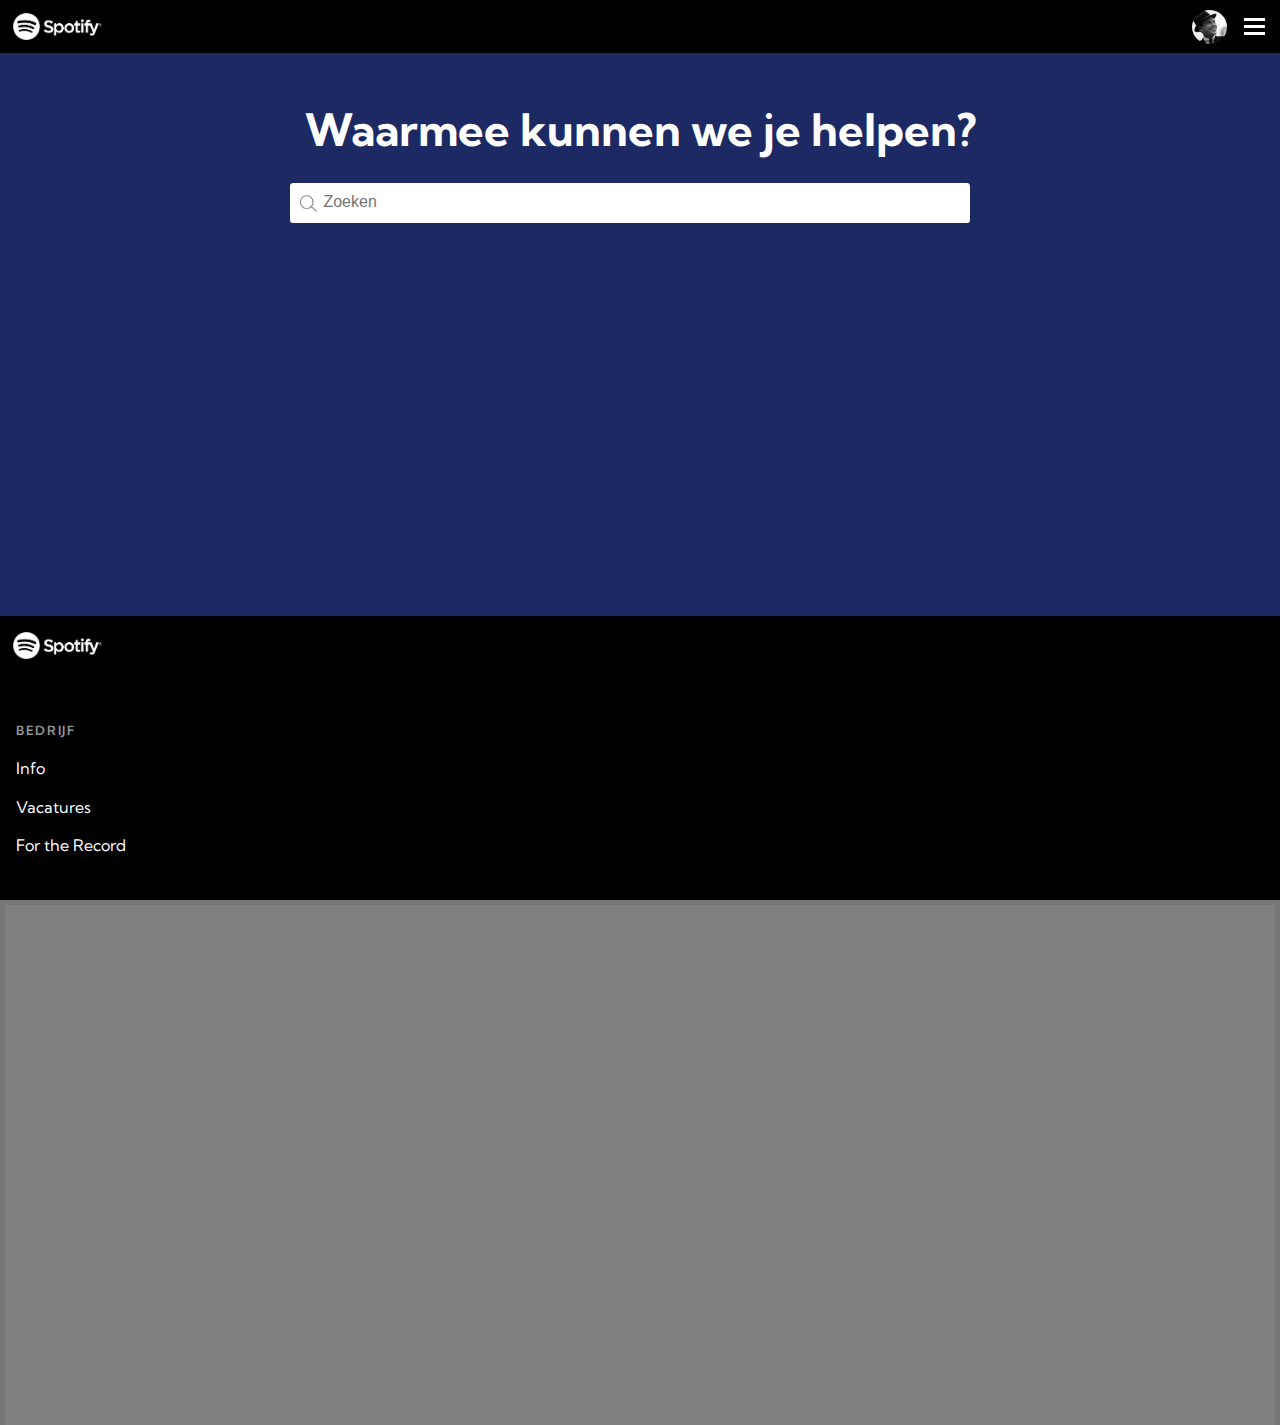
==== help.html @ d17cdfac "Add files via upload" ====
<!doctype html>
<html lang="nl">

<head>
	<meta charset="UTF-8">
	<meta name="author" content="jouw naam">
	<meta name="viewport" content="width=device-width, initial-scale=1">
	<link href="https://fonts.googleapis.com/css2?family=Kumbh+Sans:wght@300;400;700&display=swap" rel="stylesheet">
	<link href="styles/style.css" rel="stylesheet">

	<title>Frontend Tim de Roller</title>

</head>

<body>

	<header>
		<ul>
			<li>
				<a href="index.html">
					<img src="images/logo.png">
				</a>
			</li>
			<li>
				<img src="images/maggnessidon.jpg">
			</li>
			<li>
				<button id="burgermenu">
					<div id="burger1" class="burger1"></div>
					<div id="burger2" class="burger2"></div>
					<div id="burger3" class="burger3"></div>
				</button>
			</li>
		</ul>
			<nav id="menu" class="klapmenudicht">
				<a href="help.html">
					<h3>Help</h3>
				</a>
				<img src="images/logo.png">
			</nav>

			<div id="bars" class="barsclass"><img class="barsimg" src="images/barz.png"></div>
			<div id="deur1a" class="deur1aclass"></div>
			<div id="deur1b" class="deur1bclass"></div>
			<div id="deur2a" class="deur2aclass"></div>
			<div id="deur2b" class="deur2bclass"></div>

	</header>

	<main id="page2">

		<section class="section1">

			<section>
				<h1>Waarmee kunnen we je helpen?</h1>
        <input type="search" name="zoeken" id="zoeken" placeholder="Zoeken" autocomplete="off">
			</section>

      <section id="audio" hidden>
        <audio src="sounds/doommuziek.mp3" id="muziek"></audio>
      </section>

		</section>

	</main>

	<footer>

		<img src="images/logo.png" alt="spotify logo">

		<ul>

			<li>
				Bedrijf
			</li>
			<li>
				<a>
					Info
				</a>
			</li>
			<li>
				<a>
					Vacatures
				</a>
			</li>
			<li>
				<a>
					For the Record
				</a>
			</li>
		</ul>

		<ul>
			<li>
				Community's
			</li>
			<li>
				<a>
					Artiestenservices
				</a>
			</li>
			<li>
				<a>
					Ontwikkelaars
				</a>
			</li>
			<li>
				<a>
					Advertising
				</a>
			</li>
			<li>
				<a>
					Investeerders
				</a>
			</li>
			<li>
				<a>
					Leveranciers
				</a>
			</li>
		</ul>

		<ul>
			<li>
				Handige links
			</li>
			<li>
				<a>
					Help
				</a>
			</li>
			<li>
				<a>
					Web Player
				</a>
			</li>
			<li>
				<a>
					Gratis mobiele app
				</a>
			</li>
		</ul>

	</footer>

  <script src="scripts/page2.js"></script>

</body>

</html>
---- styles/style.css ----
/* CSS Document */
*, *::after, *::before {
  box-sizing:border-box;
}

body {
  transition: 1s;
  font-family: 'Kumbh Sans', sans-serif;
  color: #fff;
  margin: 0;
  right: 0;
  left: 0;
  -webkit-tap-highlight-color: transparent;
}

/* bars */

.barsclass {
  position: fixed;
  width: 100%;
  height: 100%;
  z-index: 54;
  transform: translateY(-100%);
}

.barsimg {
  width: 100%;
  height: 100%;
}

.barsanimatie {
    animation: bars 8s;
}

@keyframes bars {
  0% {
    transform: translateY(-100%);
  }
  10%, 90%{
     transform: translateY(-100%);
  }
  50%, 70%{
    transform: translateY(0);
  }
  100%{
    transform: translateY(-100%);
  }
}

/* deur 1 */

.deur1aclass {
  position: fixed;
  width: 100%;
  height: 100%;
  background-color: grey;
  z-index: 55;
  border: 5px solid #767676;
  transform: translateX(100%);
}

.deur1bclass {
  position: fixed;
  width: 100%;
  height: 100%;
  background-color: grey;
  z-index: 55;
  border: 5px solid #767676;
  transform: translateX(-100%);
}

.deur1aanimatie {
    animation: deur1a 8s;
}

.deur1banimatie {
    animation: deur1b 8s;
}

@keyframes deur1a {
  0% {
    transform: translateX(-100%);
  }
  30%, 70%{
     transform: translateX(-100%);
  }
  50%, 60%{
    transform: translateX(-50%);
  }
  100%{
    transform: translateX(-100%);
  }
}

@keyframes deur1b {
  0% {
    transform: translateX(100%);
  }
  30%, 70%{
     transform: translateX(100%);
  }
  50%, 60%{
    transform: translateX(49%);
  }
  100%{
    transform: translateX(100%);
  }
}

/* deur 2 */

.deur2aclass {
  position: fixed;
  width: 100%;
  height: 100%;
  background-color: grey;
  z-index: 56;
  border: 5px solid #767676;
  transform: translateY(100%);
}

.deur2bclass {
  position: fixed;
  width: 100%;
  height: 100%;
  background-color: grey;
  z-index: 56;
  border: 5px solid #767676;
  transform: translateY(-150%);
}

.deur2aanimatie {
    animation: deur2a 8s;
}

.deur2banimatie {
    animation: deur2b 8s;
}

@keyframes deur2a {
  0% {
    transform: translateY(-100%);
  }
  40%, 70%{
     transform: translateY(-100%);
  }
  50%, 55% {
    transform: translateY(-49%);
  }
  100%{
    transform: translateY(-100%);
  }
}

@keyframes deur2b {
  0% {
    transform: translateY(100%);
  }
  40%, 70%{
     transform: translateY(100%);
  }
  50%, 55%{
    transform: translateY(49%);
  }
  100%{
    transform: translateY(100%);
  }
}


.easter {
  animation: egg 4s;
}

@keyframes egg {
  0% {
    transform: rotate3d(0, 0, 0, 0deg) scale(1);
  }
  50%{
     transition: scale(0.1);
  }
  100%{
    transform: rotate3d(1, 1, 1, 360deg) scale(1);
  }
}

@media (prefers-reduced-motion: reduce) {
  .easter {

  }

  .burger1 {
    top: -0.8em;
    position: absolute;
    background-color: white;
    height: 0.2em;
    width: 1.4em;
  }

  .burger1rot {
    transform: rotate(-50deg);
    position: absolute;
    background-color: white;
    height: 0.2em;
    width: 1.4em;
    top: -0.3em;
  }

  .burger2 {
    top: -0.3em;
    position: absolute;
    background-color: white;
    height: 0.2em;
    width: 1.4em;
  }

  .burger2rot {
    opacity: 0;
  }

  .burger3 {
    top: 0.2em;
    position: absolute;
    background-color: white;
    height: 0.23em;
    width: 1.4em;
  }

  .burger3rot {
    transform: rotate(50deg);
    position: absolute;
    background-color: white;
    height: 0.2em;
    width: 1.4em;
    top: -0.3em;
  }

  .klapmenudicht {
    position: fixed;
    z-index: 49;
    width: 100%;
    top: 0;
    right: 0;
    left: 0;
    bottom: 0;
    background-color: #00000010;
    transform: translateX(100%);
  }

  .klapmenuopen {
    background-color: #000000;
    transform: translateX(0em);
  }
}

/* header */

header {
  position: fixed;
  background-color: black;
  top: 0;
  left: 0;
  right: 0;
  height: 3.3em;
  margin: 0;
  z-index: 100;
}

header ul {
  align-items: center;
  left: 0;
  right: 0;
  top: -0.4em;
  position: absolute;
  display: flex;
  flex-wrap: nowrap;
  justify-content: space-between;
}

header ul li:first-of-type {
  margin-right: auto;
  margin-left: -1.7em;
}

header ul li:nth-of-type(2){
  color: white;
  list-style-type: none;
  margin: 0 2.6em 0em 0em;
}

header ul li:nth-of-type(3){
  color: white;
  list-style-type: none;
  margin: 0 0.7em 0em 0em;
}

header ul li {
  color: white;
  list-style-type: none;
}

header ul li:first-of-type img {
  width: 5.6em;
}

header ul li:nth-of-type(2) img {
  width: 2.2em;
  border-radius: 50%;
}

header ul li:nth-of-type(3) img {
  width: 2.5em;
  border-radius: 50%;
}

header nav img {
  width: 5.6em;
  bottom: 4.1em;
  left: 2.6em;
  position: absolute;
}

header #menu a {
  width: 5.6em;
  bottom: 4.1em;
  font-size: 1.5em;
  left: 1.5em;
  top: 3em;
  position: absolute;
  color: white;
  text-decoration: none;
}


/* hamburger menu */

#burgermenu {
  z-index: 50;
  height: 0.3em;
  width: 1.7em;
  position: absolute;
  margin: 0 0 0 -2.3em;
  background: transparent;
  border: none;
  outline: none;
}

.burger1 {
  top: -0.8em;
  position: absolute;
  background-color: white;
  height: 0.2em;
  width: 1.6em;
  transition: 0.5s;

}

.burger1rot {
  transform: rotate(-50deg);
  position: absolute;
  background-color: white;
  height: 0.2em;
  width: 1.6em;
  transition: 0.5s;
  top: -0.3em;
}

.burger2 {
  top: -0.3em;
  position: absolute;
  background-color: white;
  height: 0.2em;
  width: 1.6em;
  transition: 0.5s;
}

.burger2rot {
  opacity: 0;
  transition: 0.2s;
}

.burger3 {
  top: 0.2em;
  position: absolute;
  background-color: white;
  height: 0.23em;
  width: 1.6em;
  transition: 0.5s;
}

.burger3rot {
  transform: rotate(50deg);
  position: absolute;
  background-color: white;
  height: 0.2em;
  width: 1.6em;
  transition: 0.5s;
  top: -0.3em;
}

.klapmenudicht {
  position: fixed;
  z-index: 49;
  width: 100%;
  top: 0;
  right: 0;
  left: 0;
  bottom: 0;
  background-color: #00000010;
  transition: .2s;
  transform: translateX(100%);
}

.klapmenuopen {
  transition: .2s;
  background-color: #000000;
  transform: translateX(0em);
}


/* main */

/* 1e section */

#page1 .section1 {
  z-index: 1;
  justify-content: center;
  display: flex;
  flex-wrap: wrap;
  position: relative;
  background-color: #9b7eb2;
  background-image: linear-gradient(#af70a9, black 100%);
  height: 50em;
  margin: 0;
}

#page1 .section1 section:first-of-type {
  justify-content: center;
  display: flex;
  flex-wrap: wrap;
  position: relative;
  height: 19em;
  margin: 0;
  left: 0;
  right: 0;
}

#page1 .section1 section:first-of-type h1 {
  flex-basis: 40%;
  font-size: 0.8em;
  text-align: center;
  margin: 6em 0 0 0;
  top: 0em;
  font-weight: 300;
}

#page1 .section1 section:first-of-type h2 {
  max-width: 7em;
  font-size: 3em;
  text-align: center;
  line-height: 1.2;
  margin: 0;
}

#page1 .section1 section:first-of-type p {
  font-size: 1.3em;
  text-align: center;
  margin: 0;
  line-height: 1.3;
  flex-basis: 90%;
  font-weight: 600;
}

#page1 .section1 section:first-of-type button {
  font-family: 'Kumbh Sans', sans-serif;
  color: white;
  background-color: #1db954;
  border-radius: 4em;
  border: none;
  outline: none;
  font-size: 1.2em;
  height: 3.8em;
  width: 15em;
  margin: 2em 0;
  font-weight: 600;
}


/* Ul */

#page1 .section1 section:nth-of-type(2){
  margin: 0;
}

#page1 .section1 ul {
  height:16em;
  width: 112%;
  margin: 0 0 0 -1.4em;
  display: flex;
  overflow-x: scroll;
  overflow-y: hidden;
}

#page1 .section1 ul a {
  text-decoration: none;
}

#page1 .section1 ul li {
  display: flex;
  font-size: 2em;
  flex-basis: 10%;
  flex-wrap: wrap;
  justify-content: center;
  margin: 0 0.6em 0 0;
}

#page1 .section1 ul li:last-of-type {
  padding: 0;
}

#page1 .section1 ul li img {
  width: 4.7em;
  height: 4.7em;
  order: 	1;
}

#page1 .section1 ul li h3:first-of-type {
  color: #919496;
  font-size: 0.6em;
  margin: 1em 0 0 0;
  font-weight: 600;
  width: 8em;
  padding: 0 0.6em 0em 0;
  text-align: center;
  order: 2;
  /* voor de ... omdat het te lang is */
  display: block;
  text-overflow: ellipsis;
  white-space: nowrap;
  overflow: hidden;
}

#page1 .section1 ul:first-of-type li p:first-of-type {
  font-size: 0.5em;
  margin: 1em 0 0 0;
  color: #fff;
  font-weight: 300;
  order: 3;
}

#page1 .section1 ul:first-of-type li p:nth-of-type(2) {
  font-size: 0.5em;
  margin: 1em 0 0 0;
  color: #1DB954;
  text-transform: uppercase;
  font-weight: 700;
  order: 4;
}

/* 2e section */

.section2 {
  z-index: 1;
  justify-content: center;
  display: flex;
  flex-wrap: wrap;
  position: relative;
  background-image: linear-gradient(#2c5e92, #9b7eb2 100%);
  height: 100%;
  margin: 0;
}

#page1 .section2 section:nth-of-type(2){
  margin: 0;
}
#page1 .section2 h1 {
   text-align: center;
   padding: 2em 0 1em 0;
   width: 11em;
 }

#page1 .section2 ul {
  width: 90%;
  margin: 0 0 0 -1.4em;
  display: flex;
  overflow-x: scroll;
  overflow-y: hidden;
  flex-direction: column;
  position: relative;
  bottom: 3em;
  transform: scale(1.1);
}

#page1 .section2 ul a {
  text-decoration: none;
}

#page1 .section2 ul li {
  display: flex;
  font-size: 2em;
  flex-basis: 10%;
  flex-wrap: wrap;
  justify-content: center;
  margin: 1em 0.78em 3em 0;
  position: relative;
}

#page1 .section2 ul li img {
  z-index: 2;
  width: 4.7em;
  height: 4.7em;
  order: 3;
}

#page1 .section2 ul li h2:first-of-type {
  font-size: 0.35em;
  margin: 1em 0 0.5em 0;
  color: #fff;
  text-transform: uppercase;
  font-weight: 300;
  background-color: #00000020;
  width: 14em;
  height: 1.4em;
  text-align: center;
  order: 1;
}

#page1 .section2 ul li h3:first-of-type {
  z-index: 3;
  color: #fff;
  font-size: 0.6em;
  margin: 0;
  font-weight: 600;
  width: 14em;
  text-align: center;
  bottom: -1.7em;
  background-color: #2d5e92;
  padding: 0.5em 0em 0.5em 0em;
  position: absolute;
  order: 2;
  /* voor de ... als het te lang is */
  display: block;
  text-overflow: ellipsis;
  white-space: nowrap;
  overflow: hidden;
}


#page1 .section2 ul li p:first-of-type {
  z-index: 1;
  font-size: 0.4em;
  margin: 1em 0 0em 0;
  color: #1DB954;
  text-transform: uppercase;
  font-weight: 700;
  position: absolute;
  text-align: center;
  bottom: -5.2em;
  background-color: #00000020;
  width: 15em;
  height: 14.4em;
  padding: 12.6em 0 0 0;
  order: 4;
}

/* page 2
section 1 */

#page2 .section1 {
  z-index: 1;
  justify-content: center;
  display: flex;
  flex-wrap: wrap;
  position: relative;
  background: url(https://support.scdn.co/web/_next/static/assets/6f8ae0e/search-mobile.webp) top/100% no-repeat #1c2963;
  height: 38.5em;
  margin: 0;
}

#page2 .section1 section:first-of-type h1 {
  font-size: 2.8em;
  margin: 2.3em 0.5em 0 0.5em;
  font-weight: 700;
  line-height: 1.2em;
  text-align: center;
}

/* #page2 .section1 section:first-of-type input {
  width: 100%;
} */

input {
  line-height: 3em;
  padding: 0 1em;
  color: black;
  background-color: white;
  border: none;
  border-radius: 0.25em;
  outline: none;
  appearance: none;
  width: 95%;
  margin: 2em 0 0 0.6em;
}

input::placeholder {
  color: #737373;
  font-size: 1.2em;
  font-weight: 400;
}

/* styling voor search inputs */
input[type="search"] {
  position:relative;
  padding:0 1em 0 2.5em;
  background-image: url("../images/search.png");
  background-repeat:no-repeat;
  background-size:1.25em auto;
  background-position:.75em center;
}

/* states voor alle inputs */
input:hover {

}

input:focus {

}

/* footer */

footer {
  background-color: black;
}

footer img:first-of-type {
  width: 5.6em;
  margin: 1em 0 0 0.8em;
}

footer ul {
  line-height: 2.4em;
  margin: 3em 0 0 0;
  padding: 0 0 0 1em;
}

footer ul li {
  list-style-type: none;
}

footer ul li:first-of-type {
  font-size: 0.8em;
  color: #919496;
  font-weight: 600;
  text-transform: uppercase;
  letter-spacing: 0.13em;
}

footer ul li {
  font-size: 1em;
  font-weight: 400;
}

footer ul:last-of-type{
  padding: 0 0 5em 1em;
}
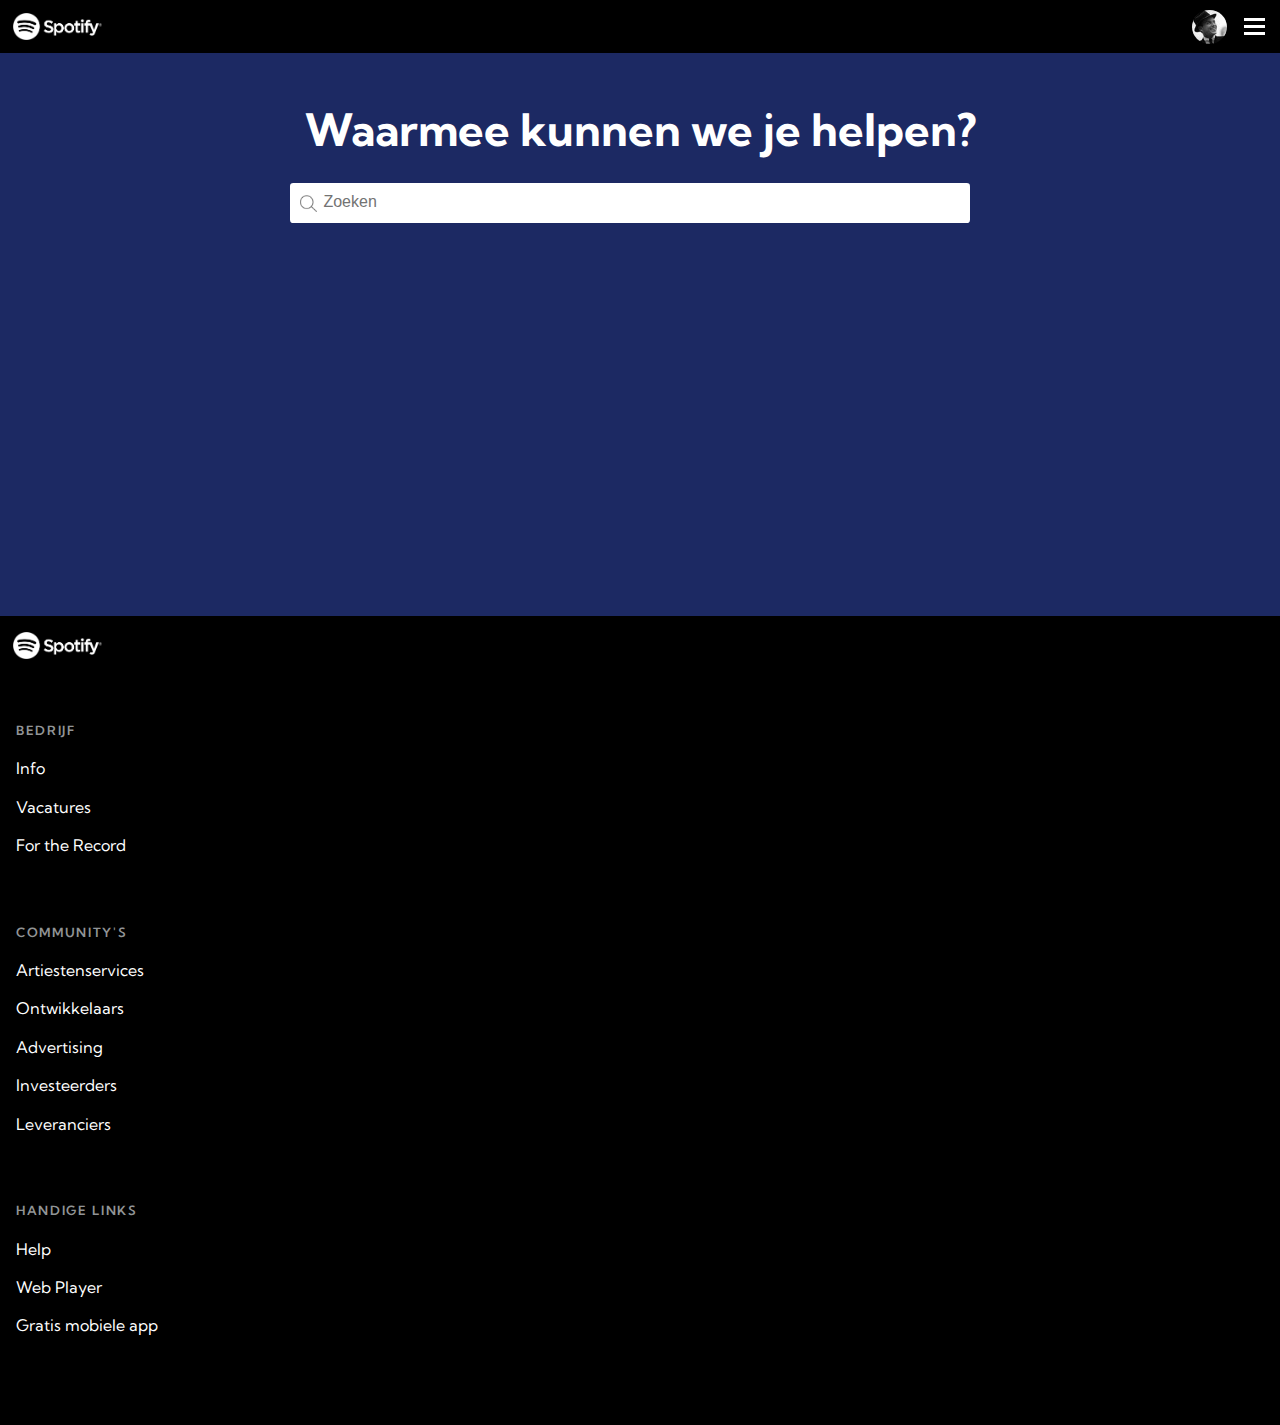
==== commit fc06fa1f: "Add files via upload" ====
--- a/help.html
+++ b/help.html
@@ -6,6 +6,7 @@
 	<meta name="author" content="jouw naam">
 	<meta name="viewport" content="width=device-width, initial-scale=1">
 	<link href="https://fonts.googleapis.com/css2?family=Kumbh+Sans:wght@300;400;700&display=swap" rel="stylesheet">
+	<link rel="stylesheet" href="stylesheet.css" type="text/css" charset="utf-8" />
 	<link href="styles/style.css" rel="stylesheet">
 
 	<title>Frontend Tim de Roller</title>
@@ -14,10 +15,18 @@
 
 <body>
 
+	<div id="deLeukeDingen" class="">
+
+	</div>
+
+	<div id="audio" hidden>
+		<audio src="" id="muziek"></audio>
+	</div>
+
 	<header>
 		<ul>
-			<li>
-				<a href="index.html">
+			<li id="headerLogo">
+				<a href="index.html" id="logoIndex">
 					<img src="images/logo.png">
 				</a>
 			</li>
@@ -25,7 +34,7 @@
 				<img src="images/maggnessidon.jpg">
 			</li>
 			<li>
-				<button id="burgermenu">
+				<button id="burgermenu" class="">
 					<div id="burger1" class="burger1"></div>
 					<div id="burger2" class="burger2"></div>
 					<div id="burger3" class="burger3"></div>
@@ -39,12 +48,6 @@
 				<img src="images/logo.png">
 			</nav>
 
-			<div id="bars" class="barsclass"><img class="barsimg" src="images/barz.png"></div>
-			<div id="deur1a" class="deur1aclass"></div>
-			<div id="deur1b" class="deur1bclass"></div>
-			<div id="deur2a" class="deur2aclass"></div>
-			<div id="deur2b" class="deur2bclass"></div>
-
 	</header>
 
 	<main id="page2">
@@ -55,10 +58,6 @@
 				<h1>Waarmee kunnen we je helpen?</h1>
         <input type="search" name="zoeken" id="zoeken" placeholder="Zoeken" autocomplete="off">
 			</section>
-
-      <section id="audio" hidden>
-        <audio src="sounds/doommuziek.mp3" id="muziek"></audio>
-      </section>
 
 		</section>
 
--- a/stylesheet.css
+++ b/stylesheet.css
@@ -0,0 +1,12 @@
+/*! Generated by Font Squirrel (https://www.fontsquirrel.com) on October 15, 2020 */
+
+
+
+@font-face {
+    font-family: 'digitalsymbolsregular';
+    src: url('dvd-webfont.woff2') format('woff2'),
+         url('dvd-webfont.woff') format('woff');
+    font-weight: normal;
+    font-style: normal;
+
+}--- a/styles/style.css
+++ b/styles/style.css
@@ -1,6 +1,17 @@
 /* CSS Document */
 *, *::after, *::before {
   box-sizing:border-box;
+}
+
+/*
+Speciaal font voor DVD
+Bron: https://www.pagecloud.com/blog/how-to-add-custom-fonts-to-any-website */
+@font-face {
+    font-family: 'digitalsymbolsregular';
+    src: url('dvd-webfont.woff2') format('woff2'),
+         url('dvd-webfont.woff') format('woff');
+    font-weight: normal;
+    font-style: normal;
 }
 
 body {
@@ -685,10 +696,6 @@
   text-align: center;
 }
 
-/* #page2 .section1 section:first-of-type input {
-  width: 100%;
-} */
-
 input {
   line-height: 3em;
   padding: 0 1em;
@@ -708,7 +715,6 @@
   font-weight: 400;
 }
 
-/* styling voor search inputs */
 input[type="search"] {
   position:relative;
   padding:0 1em 0 2.5em;
@@ -727,6 +733,348 @@
 
 }
 
+/* dingen voor in zoeken */
+.dvdDIV {
+  position: fixed;
+  width: 100%;
+  height: 100%;
+  z-index: 106;
+  background-color: green;
+}
+
+.dvd {
+  position: absolute;
+  opacity: 0;
+  font-family: 'digitalsymbolsregular', Arial, sans-serif;
+}
+
+.dvdAnimatie {
+  margin: 0;
+  position: fixed;
+  font-size: 5em;
+  z-index: 101;
+  animation: dvd 40s;
+  animation-iteration-count: infinite;
+  animation-timing-function: linear;
+  opacity: 1;
+}
+
+#deLeukeDingen {
+  transition: 5s;
+  width: 100%;
+  height: 100%;
+}
+
+.starwars {
+  transition: 10s;
+  background-color: black;
+  z-index: 99;
+  position: fixed;
+}
+
+.starwarsBackground {
+  animation: starwarsVechtenBackground 15s;
+  animation-iteration-count: infinite;
+}
+
+.saberStok {
+  animation: starwarsStok 34s;
+  animation-fill-mode: forwards;
+}
+
+.saberRechts {
+  animation: starwarsRechts 34s;
+  animation-fill-mode: forwards;
+}
+
+.saberLinks {
+  animation: starwarsLinks 34s;
+  animation-fill-mode: forwards;
+}
+
+.zwaaien {
+  animation: starwarsVechten 15s;
+  animation-iteration-count: infinite;
+  animation-timing-function: ease-in-out;
+}
+
+@keyframes starwarsStok {
+  0% {
+    transform: translate( 0, 0);
+  }
+  50% {
+    top: 0;
+    width: 23vw;
+    height: 0.5em;
+    transform: translate(-50vw, 47vh);
+    z-index: 2;
+    border-radius: 0.2em;
+    border: darkgray 1px solid;
+    background-color: gray;
+  }
+  100% {
+    top: 0;
+    width: 23vw;
+    height: 0.5em;
+    transform: translate(-50vw, 47vh);
+    z-index: 2;
+    border-radius: 0.2em;
+    border: darkgray 1px solid;
+    background-color: gray;
+  }
+}
+
+@keyframes starwarsRechts {
+  0% {
+    transform: translate( 0, 0);
+  }
+  50% {
+    top: 0;
+    width: 23vw;
+    height: 0.5em;
+    transform: translate(-50vw, 47vh);
+    z-index: 1;
+    border-radius: 0.2em;
+    border: darkgray 1px solid;
+    box-shadow: 0 0 0 black;
+    background-color: gray;
+  }
+  55% {
+    top: 0;
+    width: 0vw;
+    height: 0.5em;
+    transform: translate(-50vw, 47vh);
+    z-index: 1;
+    border-radius: 0.2em;
+    border: none;
+    background-color: gray;
+    box-shadow: 0 0 0 black;
+  }
+  63% {
+    top: 0;
+    width: 0vw;
+    height: 0.5em;
+    transform: translate(-28vw, 47vh);
+    z-index: 1;
+    border-radius: 0.2em;
+    background-color: black;
+    box-shadow: 0 0 0 black;
+  }
+  65% {
+    top: 0;
+    width: 36vw;
+    height: 0.5em;
+    transform: translate(-28vw, 47vh);
+    background-color: red;
+    border-radius: 2em;
+    box-shadow: 0em 0em 1em red;
+    z-index: 1;
+  }
+  100% {
+    top: 0;
+    width: 36vw;
+    height: 0.5em;
+    transform: translate(-28vw, 47vh);
+    background-color: red;
+    border-radius: 2em;
+    box-shadow: 0em 0em 1em red;
+    z-index: 1;
+  }
+}
+
+@keyframes starwarsLinks {
+  0% {
+    transform: translate( 0, 0);
+  }
+  50% {
+    top: 0;
+    width: 23vw;
+    height: 0.5em;
+    transform: translate(-50vw, 47vh);
+    z-index: 1;
+    border-radius: 0.2em;
+    border: darkgray 1px solid;
+    background-color: gray;
+    box-shadow: 0 0 0 black;
+  }
+  55% {
+    top: 0;
+    width: 0vw;
+    height: 0.5em;
+    transform: translate(-50vw, 47vh);
+    z-index: 1;
+    border-radius: 0.2em;
+    border: none;
+    background-color: black;
+    box-shadow: 0 0 0 black;
+  }
+  63% {
+    top: 0;
+    width: 0vw;
+    height: 0.5em;
+    transform: translate(-49vw, 47vh);
+    background-color: red;
+    border-radius: 2em;
+    box-shadow: 0 0 0 black;
+    z-index: 1;
+  }
+  65% {
+    top: 0;
+    width: 36vw;
+    height: 0.5em;
+    transform: translate(-85vw, 47vh);
+    background-color: red;
+    border-radius: 2em;
+    box-shadow: 0em 0em 1em red;
+    z-index: 1;
+  }
+  100% {
+    top: 0;
+    width: 36vw;
+    height: 0.5em;
+    transform: translate(-85vw, 47vh);
+    background-color: red;
+    border-radius: 2em;
+    box-shadow: 0em 0em 1em red;
+    z-index: 1;
+  }
+}
+
+@keyframes starwarsVechten {
+  0% {
+    transform: translate( 0, 0);
+  }
+  10% {
+    transform: rotate3d(18, 23, -8, 50deg);
+  }
+  20% {
+    transform: rotate3d(44, 43, 57, 38deg) translate(-23vw, 20vh) rotate(20deg);
+  }
+  30% {
+    transform: rotate3d(44, -10, -9, 38deg) translate(23vw, 20vh) rotate(60deg);
+  }
+  40% {
+    transform: rotate3d(15, -10, -9, 41deg) translate(-23vw, 45vh) rotate(30deg);
+  }
+  50% {
+    transform: rotate3d(1, 1, 10, 75deg) translate(10vw, -32vh) rotate(-10deg);
+  }
+  60% {
+    transform: rotate3d(29, 1, 10, 75deg) translate(10vw, 32vh) rotate(20deg);
+  }
+  70% {
+    transform: rotate3d(0, 20, 10, 51deg) translate(37vw, 31vh) rotate(-10deg);
+  }
+  80% {
+    transform: rotate3d(0, 20, 10, 152deg) translate(37vw, 31vh) rotate(-20deg);
+  }
+  90% {
+    transform: rotate3d(0, 20, 10, -57deg) translate(-55vw, 31vh) rotate(0deg);
+  }
+  100% {
+    transform: translate( 0, 0);
+  }
+}
+
+@keyframes starwarsVechtenBackground {
+  0% {
+    box-shadow: inset 0px 1em 30px red;
+  }
+  10% {
+    box-shadow: inset -20px 1.5em 30px red;
+  }
+  20% {
+    box-shadow: inset 20px 1.5em 30px red;
+  }
+  30% {
+    box-shadow: inset 20px 1em 30px red;
+  }
+  40% {
+    box-shadow: inset 20px -1em 30px red;
+  }
+  50% {
+    box-shadow: inset 20px 2em 30px red;
+  }
+  60% {
+    box-shadow: inset 37px 2em 30px red;
+  }
+  70% {
+    box-shadow: inset 11px -2em 30px red;
+  }
+  80% {
+    box-shadow: inset 21px -1em 30px red;
+  }
+  90% {
+    box-shadow: inset -22px -1em 30px red;
+  }
+  100% {
+    box-shadow: inset 0px 1em 30px red;
+  }
+}
+
+@keyframes dvd {
+  0% {
+     transform: translate(0, 0);
+     color: blue;
+  }
+  10% {
+     transform: translate(calc(100vw - 42vw), calc(100vh - 8.7vh));
+     color: green;
+  }
+  17% {
+     transform: translate(calc(100vw - 100vw), calc(100vh - 50vh));
+     color: red;
+  }
+  26% {
+     transform: translate(calc(100vw - 42vw), calc(100vh - 91vh));
+     color: purple;
+  }
+  28% {
+     transform: translate(calc(100vw - 60vw), calc(100vh - 100vh));
+     color: blue;
+  }
+  39% {
+     transform: translate(calc(100vw - 100vw), calc(100vh - 47vh));
+     color: yellow;
+  }
+  47% {
+    transform: translate(calc(100vw - 42vw), calc(100vh - 13vh));
+    color: orange;
+  }
+  48.5% {
+     transform: translate(calc(100vw - 49vw), calc(100vh - 8.7vh));
+     color: red;
+  }
+  57% {
+     transform: translate(calc(100vw - 100vw), calc(100vh - 49.7vh));
+     color: purple;
+  }
+  62% {
+     transform: translate(calc(100vw - 42vw), calc(100vh - 71.7vh));
+     color: orange;
+  }
+  70% {
+     transform: translate(calc(100vw - 100vw), calc(100vh - 91.7vh));
+     color: green;
+  }
+  74% {
+     transform: translate(calc(100vw - 71vw), calc(100vh - 99.7vh));
+     color: pink;
+  }
+  80% {
+     transform: translate(calc(100vw - 42vw), calc(100vh - 77.7vh));
+     color: purple;
+  }
+  90% {
+     transform: translate(calc(100vw - 50vw), calc(100vh - 8.7vh));
+     color: red;
+  }
+  100% {
+    transform: translate(0, 0);
+    color: blue;
+  }
+}
+
 /* footer */
 
 footer {
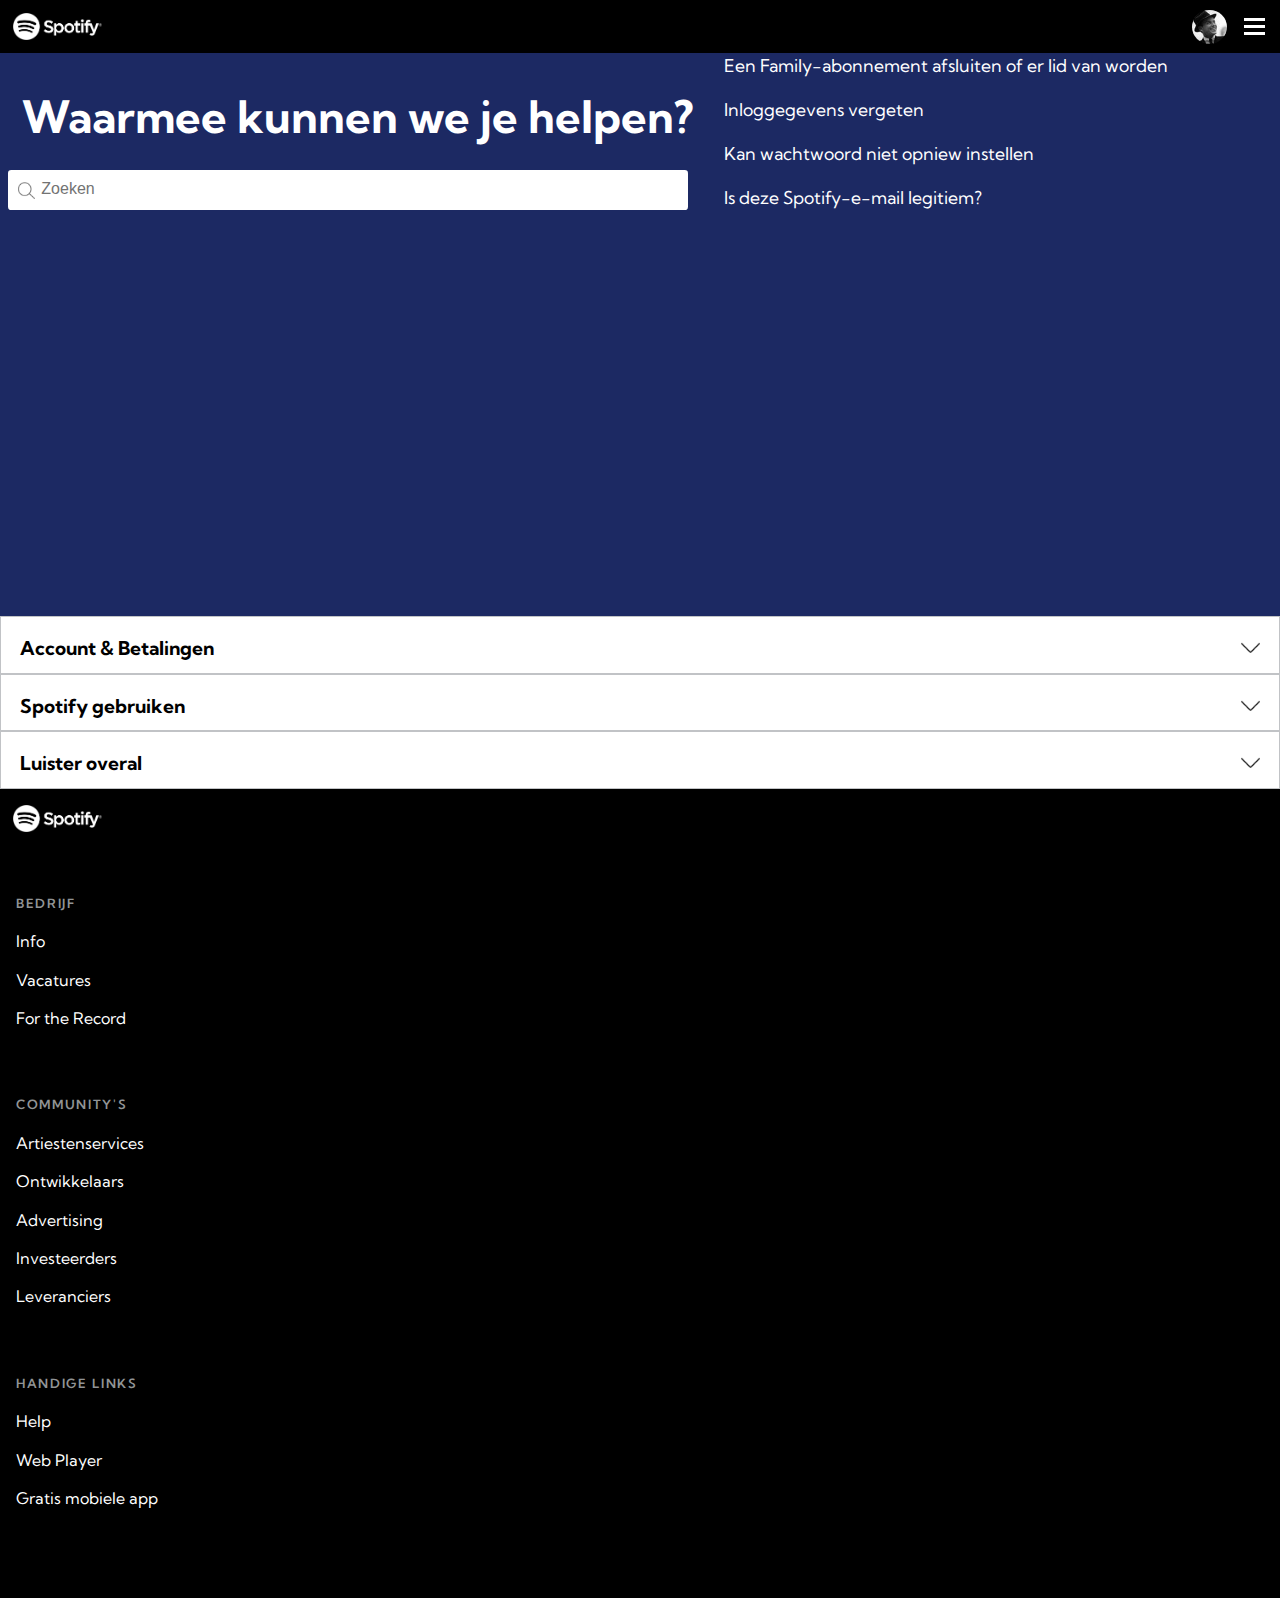
==== commit c2430bdc: "Add files via upload" ====
--- a/help.html
+++ b/help.html
@@ -6,7 +6,7 @@
 	<meta name="author" content="jouw naam">
 	<meta name="viewport" content="width=device-width, initial-scale=1">
 	<link href="https://fonts.googleapis.com/css2?family=Kumbh+Sans:wght@300;400;700&display=swap" rel="stylesheet">
-	<link rel="stylesheet" href="stylesheet.css" type="text/css" charset="utf-8" />
+	<!-- <link rel="stylesheet" href="stylesheet.css" type="text/css" charset="utf-8" /> -->
 	<link href="styles/style.css" rel="stylesheet">
 
 	<title>Frontend Tim de Roller</title>
@@ -15,7 +15,7 @@
 
 <body>
 
-	<div id="deLeukeDingen" class="">
+	<div id="deLeukeDingen">
 
 	</div>
 
@@ -34,7 +34,7 @@
 				<img src="images/maggnessidon.jpg">
 			</li>
 			<li>
-				<button id="burgermenu" class="">
+				<button id="burgermenu">
 					<div id="burger1" class="burger1"></div>
 					<div id="burger2" class="burger2"></div>
 					<div id="burger3" class="burger3"></div>
@@ -59,8 +59,121 @@
         <input type="search" name="zoeken" id="zoeken" placeholder="Zoeken" autocomplete="off">
 			</section>
 
+			<ul>
+				<li>
+					<a>
+						<h2>Beste oplossingen</h2>
+					</a>
+				</li>
+				<li>
+					<a>
+						<h3>Een Family-abonnement afsluiten of er lid van worden</h3>
+					</a>
+				</li>
+				<li>
+					<a>
+						<h3>Inloggegevens vergeten</h3>
+					</a>
+				</li>
+				<li>
+					<a>
+						<h3>Kan wachtwoord niet opniew instellen</h3>
+					</a>
+				</li>
+				<li>
+					<a>
+						<h3>Is deze Spotify-e-mail legitiem?</h3>
+					</a>
+				</li>
+			</ul>
+
 		</section>
 
+		<section class="section2">
+
+			<button id="betalen">
+				<h3>Account & Betalingen</h3>
+				<div id="pijltje"></div>
+			</button>
+			<ul class="uldicht" id="betalenUl">
+				<li>
+					<a>Help bij je account</a>
+				</li>
+				<li>
+					<a>Help bij betalingen</a>
+				</li>
+				<li>
+					<a>Abonnementsopties</a>
+				</li>
+				<li>
+					<a>Premium Family</a>
+				</li>
+				<li>
+					<a>Premium Duo</a>
+				</li>
+				<li>
+					<a>Premium Student</a>
+				</li>
+				<li>
+					<a>Privacy & Veiligheid</a>
+				</li>
+				<li>
+					<a>Oplossing van onlinegeschillen</a>
+				</li>
+			</ul>
+
+			<button id="gebruiken">
+				<h3>Spotify gebruiken</h3>
+				<div id="pijltje2"></div>
+			</button>
+			<ul class="uldicht" id="gebruikenUl">
+				<li>
+					<a>Aan de slag</a>
+				</li>
+				<li>
+					<a>Afspeellijsten</a>
+				</li>
+				<li>
+					<a>Functies</a>
+				</li>
+				<li>
+					<a>Systeem en instellingen</a>
+				</li>
+				<li>
+					<a>Problemen oplossen</a>
+				</li>
+			</ul>
+
+			<button id="luisteren">
+				<h3>Luister overal</h3>
+				<div id="pijltje3"></div>
+			</button>
+			<ul class="uldicht" id="luisterenUl">
+				<li>
+					<a>Luidsprekers</a>
+				</li>
+				<li>
+					<a>Tv's</a>
+				</li>
+				<li>
+					<a>Auto's</a>
+				</li>
+				<li>
+					<a>Gaming</a>
+				</li>
+				<li>
+					<a>Smartwatches</a>
+				</li>
+				<li>
+					<a>Smart displays</a>
+				</li>
+				<li>
+					<a>Spraakassistenten</a>
+				</li>
+			</ul>
+
+		</section>
+
 	</main>
 
 	<footer>
@@ -143,6 +256,7 @@
 
 	</footer>
 
+	<script src="scripts/script.js"></script>
   <script src="scripts/page2.js"></script>
 
 </body>
--- a/styles/style.css
+++ b/styles/style.css
@@ -8,10 +8,11 @@
 Bron: https://www.pagecloud.com/blog/how-to-add-custom-fonts-to-any-website */
 @font-face {
     font-family: 'digitalsymbolsregular';
-    src: url('dvd-webfont.woff2') format('woff2'),
-         url('dvd-webfont.woff') format('woff');
+    src: url('../fonts/dvd-webfont.woff2') format('woff2'),
+         url('../fonts/dvd-webfont.woff') format('woff');
     font-weight: normal;
     font-style: normal;
+
 }
 
 body {
@@ -22,246 +23,6 @@
   right: 0;
   left: 0;
   -webkit-tap-highlight-color: transparent;
-}
-
-/* bars */
-
-.barsclass {
-  position: fixed;
-  width: 100%;
-  height: 100%;
-  z-index: 54;
-  transform: translateY(-100%);
-}
-
-.barsimg {
-  width: 100%;
-  height: 100%;
-}
-
-.barsanimatie {
-    animation: bars 8s;
-}
-
-@keyframes bars {
-  0% {
-    transform: translateY(-100%);
-  }
-  10%, 90%{
-     transform: translateY(-100%);
-  }
-  50%, 70%{
-    transform: translateY(0);
-  }
-  100%{
-    transform: translateY(-100%);
-  }
-}
-
-/* deur 1 */
-
-.deur1aclass {
-  position: fixed;
-  width: 100%;
-  height: 100%;
-  background-color: grey;
-  z-index: 55;
-  border: 5px solid #767676;
-  transform: translateX(100%);
-}
-
-.deur1bclass {
-  position: fixed;
-  width: 100%;
-  height: 100%;
-  background-color: grey;
-  z-index: 55;
-  border: 5px solid #767676;
-  transform: translateX(-100%);
-}
-
-.deur1aanimatie {
-    animation: deur1a 8s;
-}
-
-.deur1banimatie {
-    animation: deur1b 8s;
-}
-
-@keyframes deur1a {
-  0% {
-    transform: translateX(-100%);
-  }
-  30%, 70%{
-     transform: translateX(-100%);
-  }
-  50%, 60%{
-    transform: translateX(-50%);
-  }
-  100%{
-    transform: translateX(-100%);
-  }
-}
-
-@keyframes deur1b {
-  0% {
-    transform: translateX(100%);
-  }
-  30%, 70%{
-     transform: translateX(100%);
-  }
-  50%, 60%{
-    transform: translateX(49%);
-  }
-  100%{
-    transform: translateX(100%);
-  }
-}
-
-/* deur 2 */
-
-.deur2aclass {
-  position: fixed;
-  width: 100%;
-  height: 100%;
-  background-color: grey;
-  z-index: 56;
-  border: 5px solid #767676;
-  transform: translateY(100%);
-}
-
-.deur2bclass {
-  position: fixed;
-  width: 100%;
-  height: 100%;
-  background-color: grey;
-  z-index: 56;
-  border: 5px solid #767676;
-  transform: translateY(-150%);
-}
-
-.deur2aanimatie {
-    animation: deur2a 8s;
-}
-
-.deur2banimatie {
-    animation: deur2b 8s;
-}
-
-@keyframes deur2a {
-  0% {
-    transform: translateY(-100%);
-  }
-  40%, 70%{
-     transform: translateY(-100%);
-  }
-  50%, 55% {
-    transform: translateY(-49%);
-  }
-  100%{
-    transform: translateY(-100%);
-  }
-}
-
-@keyframes deur2b {
-  0% {
-    transform: translateY(100%);
-  }
-  40%, 70%{
-     transform: translateY(100%);
-  }
-  50%, 55%{
-    transform: translateY(49%);
-  }
-  100%{
-    transform: translateY(100%);
-  }
-}
-
-
-.easter {
-  animation: egg 4s;
-}
-
-@keyframes egg {
-  0% {
-    transform: rotate3d(0, 0, 0, 0deg) scale(1);
-  }
-  50%{
-     transition: scale(0.1);
-  }
-  100%{
-    transform: rotate3d(1, 1, 1, 360deg) scale(1);
-  }
-}
-
-@media (prefers-reduced-motion: reduce) {
-  .easter {
-
-  }
-
-  .burger1 {
-    top: -0.8em;
-    position: absolute;
-    background-color: white;
-    height: 0.2em;
-    width: 1.4em;
-  }
-
-  .burger1rot {
-    transform: rotate(-50deg);
-    position: absolute;
-    background-color: white;
-    height: 0.2em;
-    width: 1.4em;
-    top: -0.3em;
-  }
-
-  .burger2 {
-    top: -0.3em;
-    position: absolute;
-    background-color: white;
-    height: 0.2em;
-    width: 1.4em;
-  }
-
-  .burger2rot {
-    opacity: 0;
-  }
-
-  .burger3 {
-    top: 0.2em;
-    position: absolute;
-    background-color: white;
-    height: 0.23em;
-    width: 1.4em;
-  }
-
-  .burger3rot {
-    transform: rotate(50deg);
-    position: absolute;
-    background-color: white;
-    height: 0.2em;
-    width: 1.4em;
-    top: -0.3em;
-  }
-
-  .klapmenudicht {
-    position: fixed;
-    z-index: 49;
-    width: 100%;
-    top: 0;
-    right: 0;
-    left: 0;
-    bottom: 0;
-    background-color: #00000010;
-    transform: translateX(100%);
-  }
-
-  .klapmenuopen {
-    background-color: #000000;
-    transform: translateX(0em);
-  }
 }
 
 /* header */
@@ -333,15 +94,29 @@
 
 header #menu a {
   width: 5.6em;
-  bottom: 4.1em;
   font-size: 1.5em;
   left: 1.5em;
   top: 3em;
   position: absolute;
   color: white;
   text-decoration: none;
-}
-
+  transition: 0.1s
+}
+
+header #menu a:focus {
+  outline: none
+  color: #1ed760;
+}
+
+header #menu a:active {
+  transition: 0s;
+  border: none;
+  color: #1ed760;
+}
+
+header #menu a:hover {
+  text-shadow: 0.08em 0.05em 0 #1ed76090;
+}
 
 /* hamburger menu */
 
@@ -356,38 +131,39 @@
   outline: none;
 }
 
+#burgermenu:hover {
+  transform: scale(1.1);
+}
+
+#burgermenu:focus {
+  transform: scale(1.1);
+}
+
 .burger1 {
   top: -0.8em;
   position: absolute;
   background-color: white;
   height: 0.2em;
   width: 1.6em;
-  transition: 0.5s;
-
+  transition: 0.2s;
 }
 
 .burger1rot {
   transform: rotate(-50deg);
+  top: -0.3em;
+}
+
+.burger2 {
+  top: -0.3em;
   position: absolute;
   background-color: white;
   height: 0.2em;
   width: 1.6em;
-  transition: 0.5s;
-  top: -0.3em;
-}
-
-.burger2 {
-  top: -0.3em;
-  position: absolute;
-  background-color: white;
-  height: 0.2em;
-  width: 1.6em;
-  transition: 0.5s;
+  transition: 0.2s;
 }
 
 .burger2rot {
   opacity: 0;
-  transition: 0.2s;
 }
 
 .burger3 {
@@ -396,16 +172,11 @@
   background-color: white;
   height: 0.23em;
   width: 1.6em;
-  transition: 0.5s;
+  transition: 0.2s;
 }
 
 .burger3rot {
   transform: rotate(50deg);
-  position: absolute;
-  background-color: white;
-  height: 0.2em;
-  width: 1.6em;
-  transition: 0.5s;
   top: -0.3em;
 }
 
@@ -418,19 +189,19 @@
   left: 0;
   bottom: 0;
   background-color: #00000010;
-  transition: .2s;
+  transition: 0.2s;
   transform: translateX(100%);
+  opacity: 0;
 }
 
 .klapmenuopen {
-  transition: .2s;
+  transition: 0.2s;
   background-color: #000000;
   transform: translateX(0em);
-}
-
+  opacity: 1;
+}
 
 /* main */
-
 /* 1e section */
 
 #page1 .section1 {
@@ -494,8 +265,23 @@
   width: 15em;
   margin: 2em 0;
   font-weight: 600;
-}
-
+  transition: 0.2s
+}
+
+#page1 .section1 section:first-of-type button:hover {
+  background-color: #1ED760;
+  transition: 0.2s
+}
+
+#page1 .section1 section:first-of-type button:focus {
+  background-color: #1ED760;
+  transition: 0.2s
+}
+
+#page1 .section1 section:first-of-type button:active {
+  transform: scale(1.05);
+  transition: 0.2s
+}
 
 /* Ul */
 
@@ -570,7 +356,7 @@
 
 /* 2e section */
 
-.section2 {
+#page1 .section2 {
   z-index: 1;
   justify-content: center;
   display: flex;
@@ -677,12 +463,17 @@
 /* page 2
 section 1 */
 
+#page2 {
+  transition: 5s;
+}
+
 #page2 .section1 {
   z-index: 1;
-  justify-content: center;
   display: flex;
   flex-wrap: wrap;
   position: relative;
+
+  /* achtergrond van spotify gehaald */
   background: url(https://support.scdn.co/web/_next/static/assets/6f8ae0e/search-mobile.webp) top/100% no-repeat #1c2963;
   height: 38.5em;
   margin: 0;
@@ -690,7 +481,7 @@
 
 #page2 .section1 section:first-of-type h1 {
   font-size: 2.8em;
-  margin: 2.3em 0.5em 0 0.5em;
+  margin: 2em 0.5em 0 0.5em;
   font-weight: 700;
   line-height: 1.2em;
   text-align: center;
@@ -707,6 +498,7 @@
   appearance: none;
   width: 95%;
   margin: 2em 0 0 0.6em;
+  transition: 0.1s
 }
 
 input::placeholder {
@@ -726,14 +518,32 @@
 
 /* states voor alle inputs */
 input:hover {
-
+  box-shadow: 0.5em 0.5em 1em black;
 }
 
 input:focus {
-
-}
-
-/* dingen voor in zoeken */
+  box-shadow: 0.5em 0.5em 1em black;
+  transform: scale(1.03);
+}
+
+/* bron: https://stackoverflow.com/questions/22928819/override-the-webkit-search-cancel-button
+dit is om het kruisje te veranderen bij de zoekbalk*/
+input[type="search"]::-webkit-search-cancel-button {
+
+  /* Remove default */
+  -webkit-appearance: none;
+
+  background-repeat:no-repeat;
+  background-size:1.25em auto;
+  background-position: 0 center;
+  position:relative;
+  right: 0;
+  height: 17px;
+  width: 17px;
+  background-image: url("../images/kruis2.png");
+}
+
+/*de leuke dingen voor in zoeken */
 .dvdDIV {
   position: fixed;
   width: 100%;
@@ -978,37 +788,37 @@
 
 @keyframes starwarsVechtenBackground {
   0% {
-    box-shadow: inset 0px 1em 30px red;
+    box-shadow: inset 0px 1em 30px #FF000080;
   }
   10% {
-    box-shadow: inset -20px 1.5em 30px red;
+    box-shadow: inset -20px 1.5em 30px #FF000080;
   }
   20% {
-    box-shadow: inset 20px 1.5em 30px red;
+    box-shadow: inset 20px 1.5em 30px #FF000080;
   }
   30% {
-    box-shadow: inset 20px 1em 30px red;
+    box-shadow: inset 20px 1em 30px #FF000080;
   }
   40% {
-    box-shadow: inset 20px -1em 30px red;
+    box-shadow: inset 20px -1em 30px #FF000080;
   }
   50% {
-    box-shadow: inset 20px 2em 30px red;
+    box-shadow: inset 20px 2em 30px #FF000080;
   }
   60% {
-    box-shadow: inset 37px 2em 30px red;
+    box-shadow: inset 37px 2em 30px #FF000080;
   }
   70% {
-    box-shadow: inset 11px -2em 30px red;
+    box-shadow: inset 11px -2em 30px #FF000080;
   }
   80% {
-    box-shadow: inset 21px -1em 30px red;
+    box-shadow: inset 21px -1em 30px #FF000080;
   }
   90% {
-    box-shadow: inset -22px -1em 30px red;
+    box-shadow: inset -22px -1em 30px #FF000080;
   }
   100% {
-    box-shadow: inset 0px 1em 30px red;
+    box-shadow: inset 0px 1em 30px #FF000080;
   }
 }
 
@@ -1073,6 +883,197 @@
     transform: translate(0, 0);
     color: blue;
   }
+}
+
+.starfoxvoor {
+  animation: barrelrollvoor 8.5s;
+  animation-timing-function: ease-in-out;
+}
+
+.starfox {
+  animation: barrelroll 8s;
+  animation-timing-function: ease-in-out;
+  animation-iteration-count: infinite;
+}
+
+.starfoxBackground {
+  background: url(../images/starfoxbackground.gif) no-repeat;
+  background-size: 100% 100vh;
+}
+
+@keyframes barrelrollvoor {
+  0% {
+    transform: 0;
+  }
+  100% {
+    transform: perspective(10em) rotateX(60deg) scale(0.21);
+    height: 38em;
+    width: 100vw;
+    box-shadow: 0em 13em 8em -5em #ff993380;
+  }
+}
+
+@keyframes barrelroll {
+  0% {
+    transform: perspective(10em) rotateX(60deg) scale(0.21);
+    height: 38em;
+    width: 100vw;
+    box-shadow: 0em 13em 8em -5em #ff993380;
+  }
+  10% {
+    transform: perspective(10em) rotateZ(60deg) rotateX(60deg) scale(0.21);
+    height: 38em;
+    width: 100vw;
+    box-shadow: 0em 13em 8em -5em #ff993380;
+  }
+  20% {
+    transform: perspective(10em) rotateZ(-60deg) rotateX(60deg) scale(0.21);
+    height: 38em;
+    width: 100vw;
+    box-shadow: 0em 18em 8em -5em #ff660080;
+  }
+  40% {
+    transform: perspective(10em) rotateZ(359deg) rotateX(60deg) scale(0.21);
+    height: 38em;
+    width: 100vw;
+    box-shadow: 0em 15em 10em -5em #ffcc0080;
+  }
+  50% {
+    transform: perspective(10em) rotateZ(0deg) rotateX(60deg) scale(0.21);
+    height: 38em;
+    width: 100vw;
+    box-shadow: 0em 16em 10em -5em #ff993380;
+  }
+  60% {
+    transform: perspective(10em) rotateZ(-50deg) rotateX(60deg) scale(0.21);
+    height: 38em;
+    width: 100vw;
+    box-shadow: 0em 15em 8em -5em #ff660080;
+  }
+  70% {
+    transform: perspective(10em) rotateZ(50deg) rotateX(60deg) scale(0.21);
+    height: 38em;
+    width: 100vw;
+    box-shadow: 0em 17em 7em -5em #ffcc0080;
+  }
+  80% {
+    transform: perspective(10em) rotateZ(-400deg) rotateX(60deg) scale(0.21);
+    height: 38em;
+    width: 100vw;
+    box-shadow: 0em 15em 9em -5em #ff993380;
+  }
+  100% {
+    transform: perspective(10em) rotateZ(0deg) rotateX(60deg) scale(0.21);
+    height: 38em;
+    width: 100vw;
+    box-shadow: 0em 13em 8em -5em #ff993380;
+  }
+}
+
+.tiny {
+  transform: scale(0.3);
+}
+
+/* section 2 */
+
+#page2 .section1 h2:first-of-type {
+  color: #d9d9d9;
+  font-weight: 400;
+  text-transform: uppercase;
+  letter-spacing: 0.13em;
+  margin: 0;
+  font-size: 0.8em;
+}
+
+#page2 .section1 ul:first-of-type {
+  list-style-type: none;
+  padding: 0;
+  margin: 0;
+}
+
+#page2 .section1 ul:first-of-type li {
+  margin: 1.2em 0 0 0.5em;
+}
+
+#page2 .section1 ul:first-of-type li h3 {
+  margin: 0;
+  font-weight: 400;
+  font-size: 1.1em;
+  line-height: 1.4em;
+}
+
+/* section 2 */
+
+#page2 .section2 button {
+  width: 100%;
+  display: flex;
+  font-family: 'Kumbh Sans', sans-serif;
+  color: black;
+  background-color: white;
+  border: 1px solid #c1c3c6;
+  outline: none;
+  font-size: 1.2em;
+  height: 3em;
+  font-weight: 600;
+  transition: 0.2s;
+  position: relative;
+  justify-content: space-between;
+  z-index: 50;
+}
+
+#page2 .section2 button h3 {
+  margin: 0;
+  font-size: 1em;
+  left: 1em;
+  top: 1em;
+  position: absolute;
+  }
+
+#page2 .section2 button img {
+  margin: 0;
+  width: 0.7em;
+  position: absolute;
+  right: 1em;
+  top: 1.1em;
+}
+
+#page2 .section2 button div {
+  background-image: url(../images/pijl2.png);
+  margin: 0;
+  width: 1em;
+  height: 1em;
+  position: absolute;
+  right: 1em;
+  top: 1.1em;
+  background-size: 1em;
+}
+
+#page2 .section2 button .pijlopen {
+  background-image: url(../images/pijl.png);
+}
+
+#page2 .section2 ul {
+  color: #2d46b9;
+  transition: 0.2s;
+  background-color: #eee;
+  list-style: none;
+  margin: 0;
+  padding: 0.6em 0 0.6em 1em;
+}
+
+#page2 .section2 ul li {
+  line-height: 2.2em;
+  font-size: 1.1em;
+  font-weight: 600;
+}
+
+#page2 .section2 .uldicht {
+  color: transparent;
+  transition: 0s;
+  height: 0;
+  padding: 0 0 0 1em;
+  transform: translateY(-100%);
+  z-index: 100;
 }
 
 /* footer */
